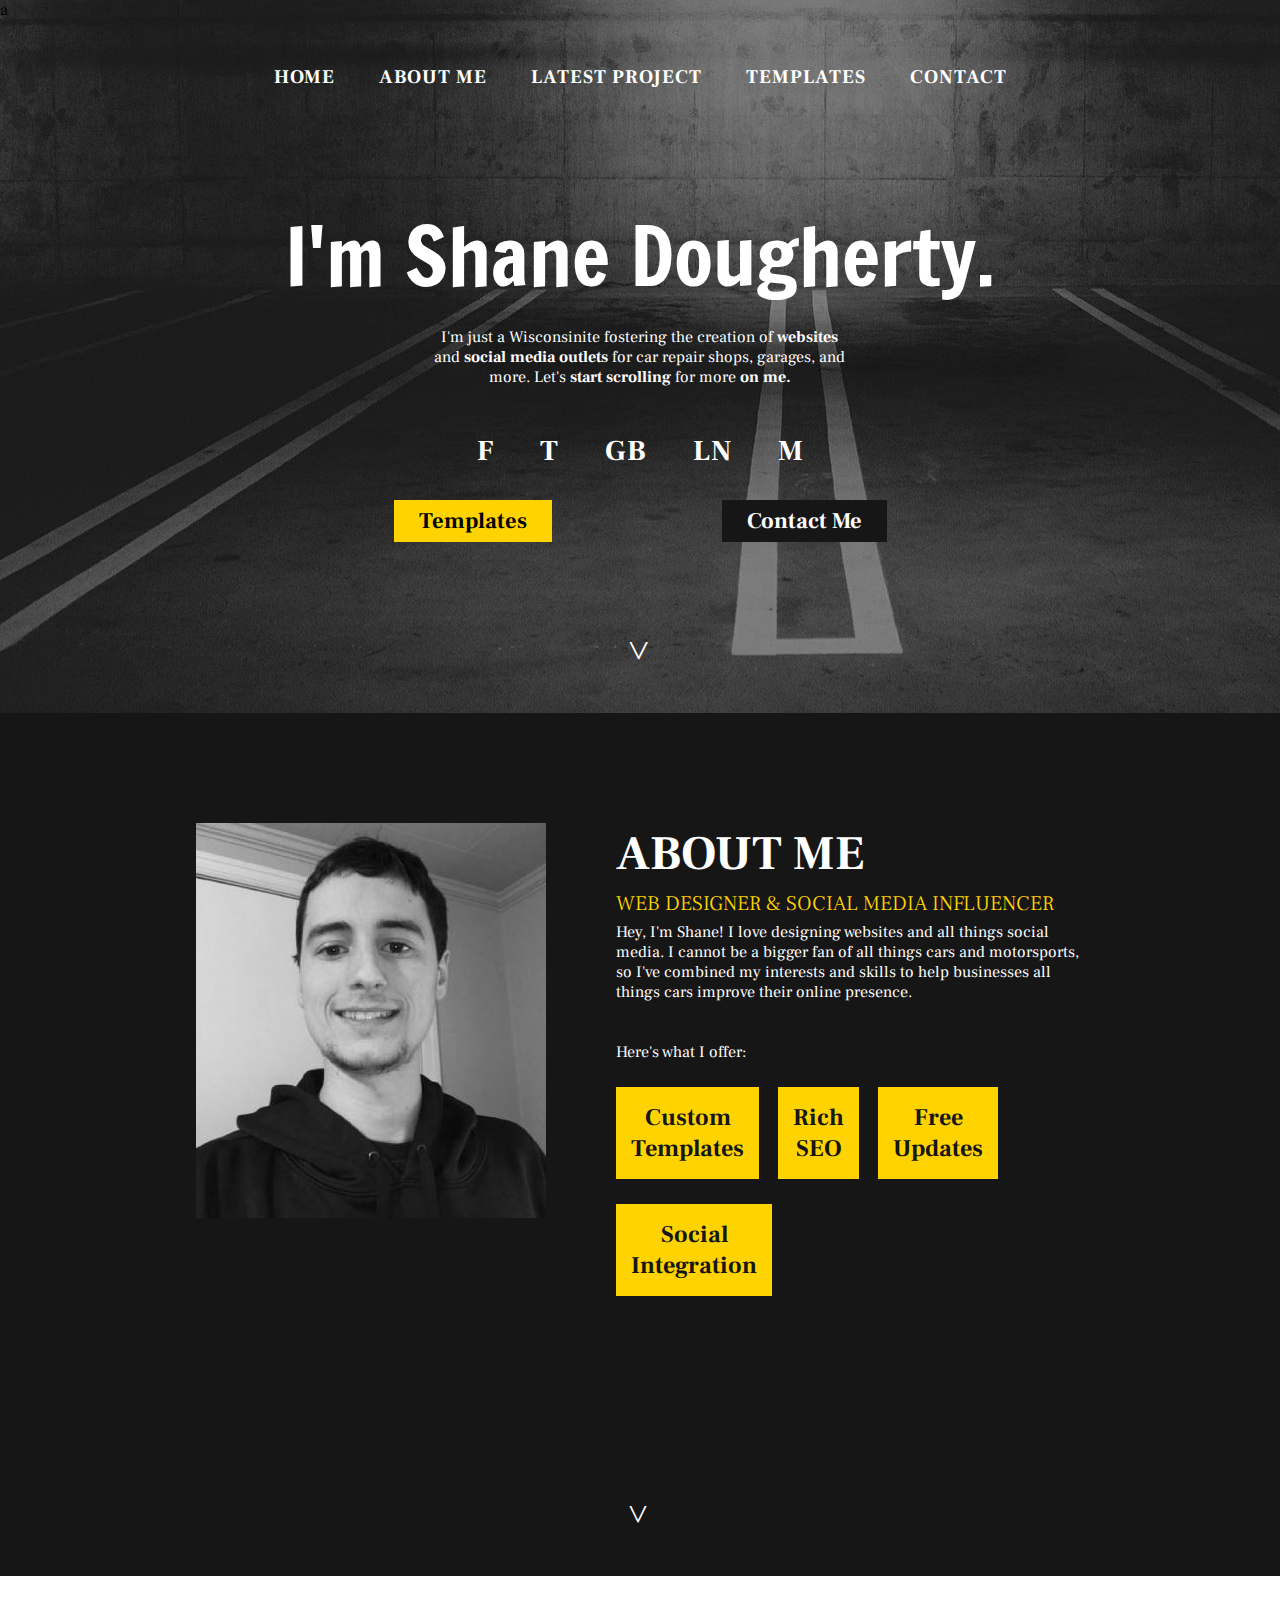
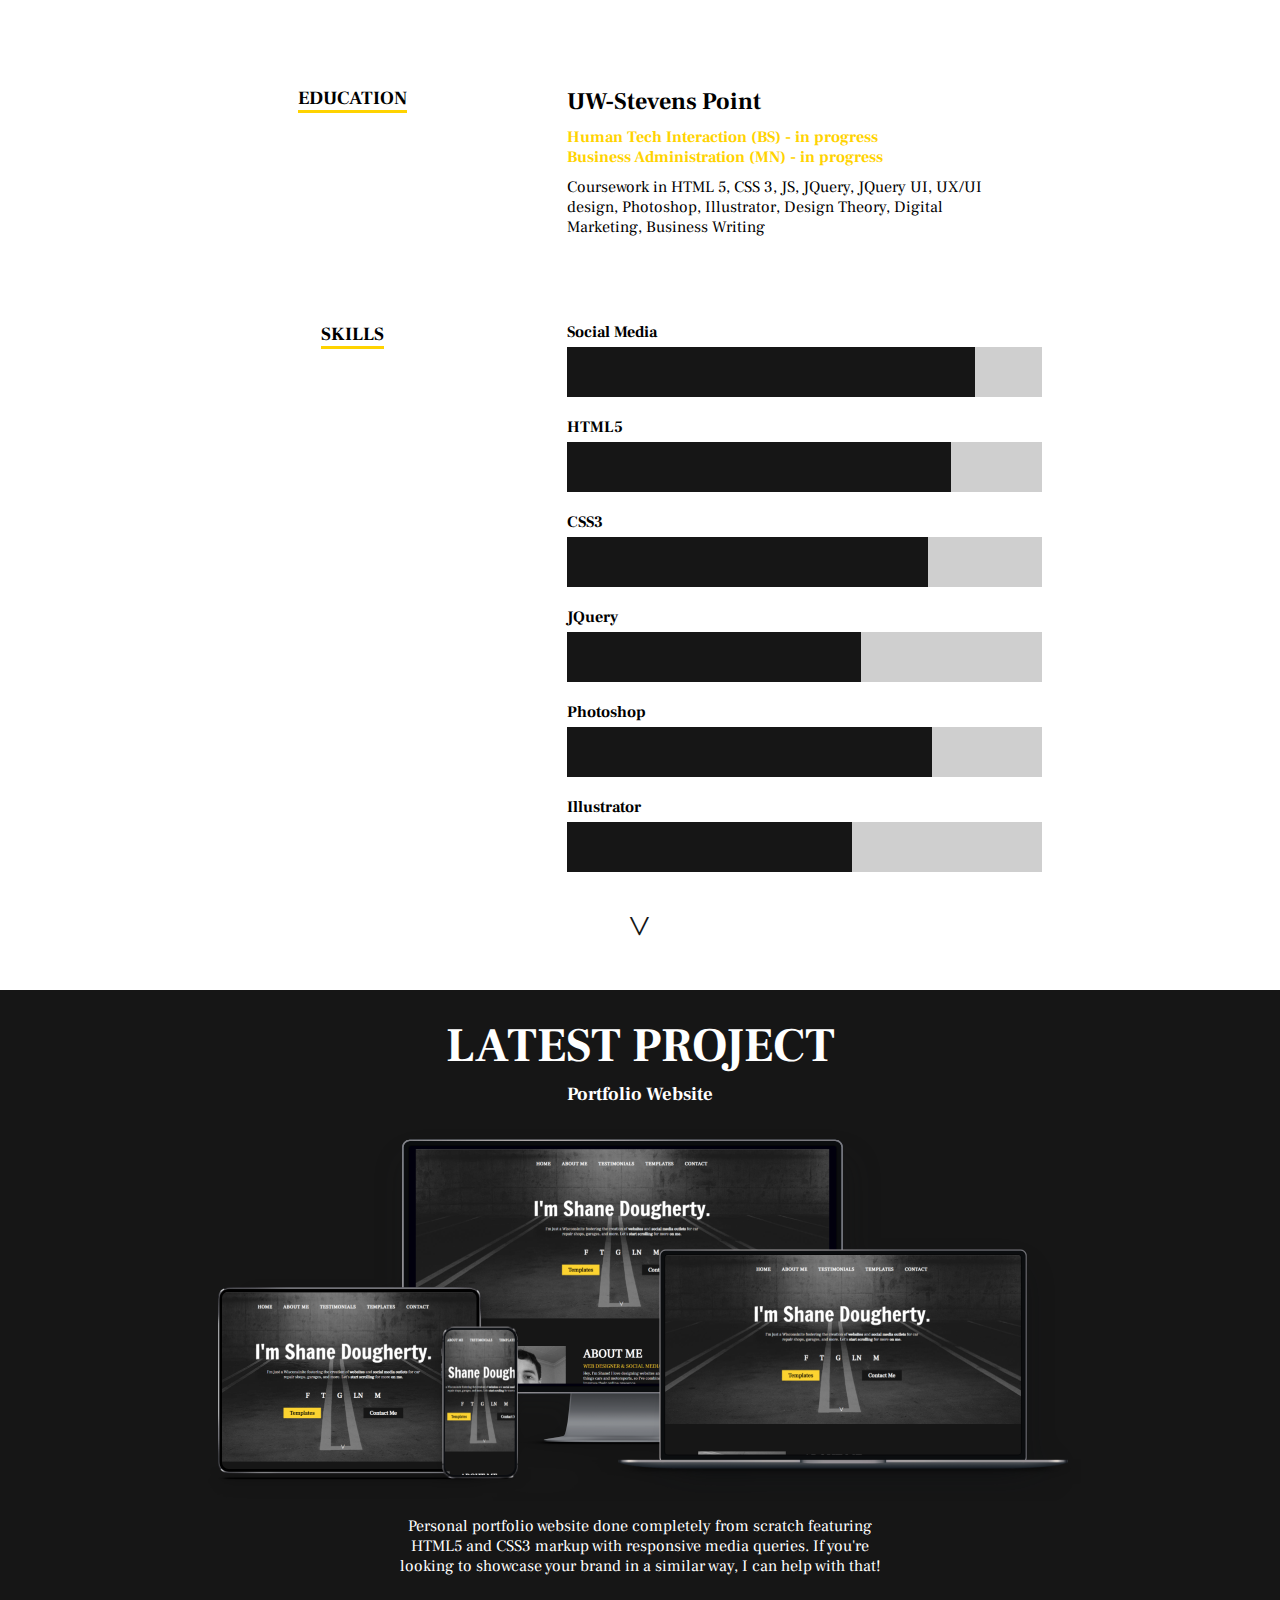
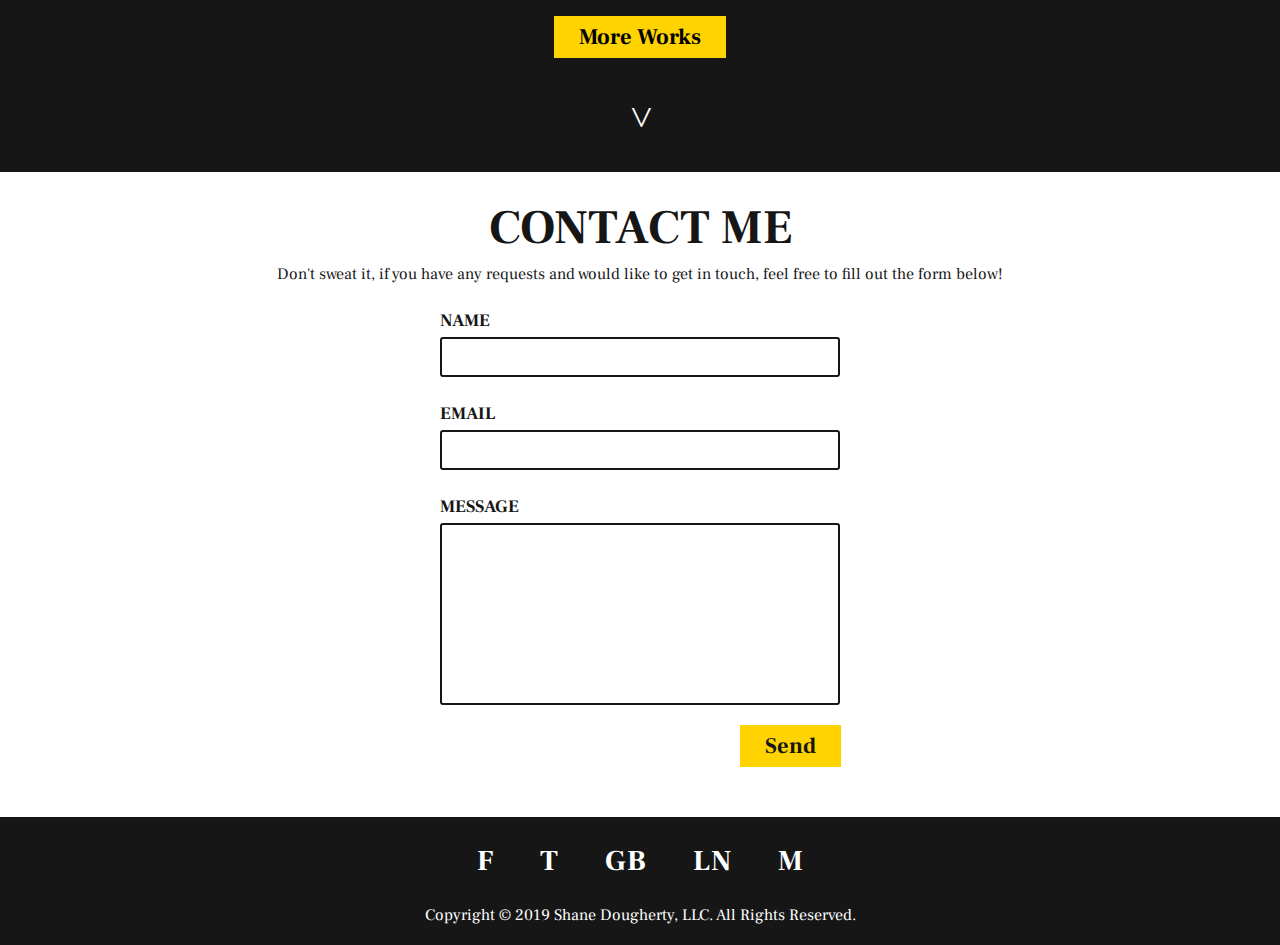
==== index.html @ f2b673b5 "Add files via upload" ====
<!DOCTYPE html>
<html lang="en-US">
<head>
    <meta charset="utf-8">
    <title>Shane Dougherty, LLC.</title>
    <meta name="viewport" content="width=device-width, initial-scale=1.0">
    <link rel="stylesheet" type="text/css" href="main.css" media="screen">
    <link href="https://fonts.googleapis.com/css?family=Francois+One" rel="stylesheet">
    <link href="https://fonts.googleapis.com/css?family=Frank+Ruhl+Libre" rel="stylesheet">
    <link rel="stylesheet" href="https://cdnjs.cloudflare.com/ajax/libs/font-awesome/4.7.0/css/font-awesome.min.css">
</head>
<body>
    <div class="container">
        <header>
            <nav id="topnav">
                <div class="aactive" class="active">a</a></div>
                <ul id="myLinks">
                    <li><a href="index.html">home</a></li>
                    <li><a href="#me">About Me</a></li>
                    <li><a href="#latest">Latest Project</a></li>
                    <li><a href="photos.html">Templates</a></li>
                    <li><a href="#contactus">Contact</a></li>
                </ul>
                <a href="javascript:void(0);" class="icon" onclick="myFunction()">
                    <i class="fa fa-bars"></i>
                </a>
            </nav>
            <h1>I'm Shane Dougherty.</h1>
            <div class="cta-p">
                <p>I'm just a Wisconsinite fostering the creation of <strong>websites</strong> and <strong>social media outlets</strong> for car repair shops, garages, and more. Let's <strong>start scrolling</strong> for more <strong><a href="#me">on me.</a></strong></p>
            </div>
            <nav>
                <ul class="social">
                    <li><a href="https://twitter.com/DoughertyShane">F</a></li>
                    <li><a href="https://twitter.com/DoughertyShane">T</a></li>
                    <li><a href="https://www.google.com/search?ludocid=14154143131033326486&hl=en&q=Shane%20Dougherty%2C%20LLC.%201816%20COLLEGE%20AVE%20STEVENS%20POINT%2C%20WI%2054481&_ga=2.23601074.96185321.1553140767-418329148.1553140767#fpstate=lie">Gb</a></li>
                    <li><a href="https://www.linkedin.com/in/shane-dougherty-645080124/?trk=hp-identity-name">ln</a></li>
                    <li><a href="https://medium.com/web-designer-weekly">M</a></li>
                </ul>
            </nav>
            <div class="wrapper1">
                <button class="hdbtn worksb" onclick="window.location.href = '#contactus';">Templates</button>
                <button class="hdbtn contactb" onclick="window.location.href = '#contactus';">Contact Me</button>
            </div>
            <br />
            <div class="wrapper2">
                <!--nav arrow-->
                <a href="#me"><img src="arrow.svg" width="80%" /></a>
            </div>
        </header>
        <section id="me">
            <button onclick="topFunction()" id="myBtn" title="Go to top">
                <img src="arrowUp.svg" width="80%" alt="Up arrow"/>
                <img src="arrowUp-hover.svg" width="80%" alt="Up arrow"/>
            </button>
            <article class="aboutme">
                <div id="myimg">
                    <img src="me.jpg" alt="Picture of Shane"/>
                </div>
                <div class="abwrapper">
                    <h1>About Me</h1>
                    <h3>Web Designer & Social Media Influencer</h3>
                    <p>Hey, I'm Shane! I love designing websites and all things social media. I cannot 
                            be a bigger fan of all things cars and motorsports, so I've combined my interests
                            and skills to help businesses all things cars improve their online presence.</p>
                    <br />
                    <br />
                    <p>Here's what I offer:</p>
                    <div class="serviceswrapper">
                        <div class="services">
                            <h2>Custom <br /> Templates</h2>
                            <div class="servinfo">
                                <p>Choose a provided template for your brand or ask for a custom one!(additional fee)</p>
                            </div>
                        </div>
                        <div class="services">
                            <h2>Rich <br /> SEO</h2>
                            <div class="servinfo">
                                <p>Powerful search engine ready websites to increase your brand's presence on Google</p>
                            </div>
                        </div>
                        <div class="services">
                            <h2>Free <br /> Updates</h2>
                            <div class="servinfo">
                                    <p>Ever need the website updated? No problem! I do free content edits and layout changes</p>
                            </div>
                        </div>
                        <div class="services">
                            <h2 class="last">Social <br /> Integration</h2>
                            <div class="servinfo">
                                    <p class="last">Integrate social media platforms  to streamline customer connection and lead correspondance</p>
                            </div>
                        </div>
                    </div>
                </div>
            </article>
            <div class="wrapper2">
                <!--nav arrow-->
                <a href="#me-info"><img src="arrow.svg" width="75%" alt="down arrow" /></a>
            </div>
        </section>
        <section id="me-info">
            <article class="education">
                <div class="titlewrapperedu">
                    <h3>Education</h3>
                </div>
                <div class="eduwrapper">
                    <h2>UW-Stevens Point</h2>
                    <div class="yelltxt">
                        <p>Human Tech Interaction (BS) - in progress</p>
                        <p>Business Administration (MN) - in progress</p>
                    </div>
                    <p id="edup">Coursework in HTML 5, CSS 3, JS, JQuery, JQuery UI, UX/UI design, Photoshop, Illustrator, Design Theory, Digital Marketing, Business Writing</p>
                </div>
            </article>
            <article class="skills">
                <div class="titlewrapper">
                    <h3>Skills</h3>
                </div>
                <div class="eduwrapper socialwrapper">
                    <p>Social Media</p>
                    <div class="skillscontainer">
                        <div class="skills socialtabs"></div>
                    </div>
                    <p>HTML5</p>
                    <div class="skillscontainer">
                        <div class="skills html"></div>
                    </div>
                    <p>CSS3</p>
                    <div class="skillscontainer">
                        <div class="skills css"></div>
                    </div>
                    <p>JQuery</p>
                    <div class="skillscontainer">
                        <div class="skills jquery"></div>
                    </div>
                    <p>Photoshop</p>
                    <div class="skillscontainer">
                        <div class="skills ps"></div>
                    </div>
                    <p>Illustrator</p>
                    <div class="skillscontainer">
                        <div class="skills ill"></div>
                    </div>
                </div>
            </article>
            <div class="wrapper2">
                <!--nav arrow-->
                <a href="#latest" id="white"><img src="arrow2.svg" width="85%" /></a>
            </div>
        </section>
        <section id="latest">
            <article>
                <h1>Latest Project</h1>
                <h3>Portfolio Website</h3>
                <img src="site.PNG" alt="screen views of portfolio website" />
                <div class="imgdesc">
                    <p>Personal portfolio website done completely from scratch featuring HTML5 and CSS3 markup with responsive media queries. If you're looking to showcase your brand in a similar way, I can help with that! </p>
                </div>
                <button class="hdbtn worksb" onclick="window.location.href = '#contactus';">More Works</button>
            </article>
            <div class="wrapper3">
                    <!--nav arrow-->
                    <a href="#contactus" id="white"><img src="arrow.svg" width="95%" /></a>
            </div>
        </section>
        <section id="contactus">
            <h1>Contact Me</h1>
            <p>Don't sweat it, if you have any requests and would like to get in touch, feel free to fill out the form below!</p>
        
            <div class="theform">
                <form action="POST" id="formsd" data-netlify="true">
                    <div class="formsection">
                        <label for="name">Name</label>
                        <input type="text" name="name" id="name" required />
                    </div>
                    <br />
                    <div class="formsection">
                        <label for="email">Email</label>
                        <input type="email" name="email" id="email" autocapitalize="none" required />
                    </div>
                    <br />
                    <div class="formsection">
                        <label for="message">Message</label>
                        <textarea name="message" id="message" rows="10"></textarea>
                    </div>
                    <br />
                    <button type="submit" name="submit" value="submit" class="worksb submit">Send</button> 
                </form>
            </div> 
        </section>
        <footer>
            <nav>
                 <ul class="social">
                    <li><a href="https://twitter.com/DoughertyShane">F</a></li>
                    <li><a href="https://twitter.com/DoughertyShane">T</a></li>
                    <li><a href="https://www.google.com/search?ludocid=14154143131033326486&hl=en&q=Shane%20Dougherty%2C%20LLC.%201816%20COLLEGE%20AVE%20STEVENS%20POINT%2C%20WI%2054481&_ga=2.23601074.96185321.1553140767-418329148.1553140767#fpstate=lie">Gb</a></li>
                    <li><a href="https://www.linkedin.com/in/shane-dougherty-645080124/?trk=hp-identity-name">ln</a></li>
                    <li><a href="https://medium.com/web-designer-weekly">M</a></li>
                </ul>
            </nav>
            <p>Copyright © 2019 Shane Dougherty, LLC. All Rights Reserved.</p>
        </footer>
    </div>
    <script>
            //navbar implementation
            function myFunction() {
                var x = document.getElementById("myLinks");
                if (x.style.display === "block") {
                    x.style.display = "none";
                } else {
                    x.style.display = "block";
                }
            }
            // When the user scrolls down 20px from the top of the document, show the button
            window.onscroll = function() {scrollFunction()};
            
            function scrollFunction() {
              if (document.body.scrollTop > 200 || document.documentElement.scrollTop > 200) {
                document.getElementById("myBtn").style.display = "block";
              } else {
                document.getElementById("myBtn").style.display = "none";
              }
            }
            
            // When the user clicks on the button, scroll to the top of the document
            function topFunction() {
              document.body.scrollTop = 0;
              document.documentElement.scrollTop = 0;
            }
            </script>
</body>
---- main.css ----
* {
    margin: 0;
    padding: 0;
    font-family: 'Frank Ruhl Libre', serif;
    box-sizing: border-box;
}
header {
    background-image: url("parking-deck-1.jpg");
    background-repeat: no-repeat;
    background-position: 20% 68%; 
    overflow: hidden;
    width: 100%;
}
header nav {
    position: relative;
    overflow: hidden;
}
header nav ul {
    text-align: center;
    padding-top: 25px;
}
.icon {
    display: none;
}
nav ul li{
    list-style-type: none;
    display: inline-block;
    padding: 20px;
}
nav li a {
    text-decoration: none;
    font-weight: bold;
    text-transform: uppercase;
    color: white;
    font-size: 1.2em;
    letter-spacing: 1px;
}
nav li a:hover {
    color: #ffd300;
}
header h1 {
    font-family: 'Francois One', sans-serif;
    color: white;
    font-size: 5em;
    text-align: center;
    margin-top: 90px;
    font-weight: lighter;
}
header p {
    color: white;
    font-size: 1em;
    text-align: center;
    margin-top: 15px;
}
.cta-p {
    width: 33%;
    margin: 0 auto;
    padding-bottom: 20px;
}
.cta-p a {
    text-decoration: none;
    color: white;
}
.social {
    font-size: 1.5em;
    padding: 5px 0;
}
.wrapper1 {
    display: flex;
    justify-content: center;
    padding-top: 5px;
    padding-bottom: 80px;
}
.hdbtn {
    color: white;
    font-size: 1.4em;
    font-weight: bold;
    border: none;
    padding: 7px 25px;
    margin: 0 85px;
}
.worksb {
    color: black;
    background-color: #ffd300;
}
.worksb:hover {
    color: #ffd300;
    background-color: transparent;
    outline: 2px #ffd300 solid;
    outline-offset: -2px;
    cursor: pointer;
}
#myBtn {
    display: none;
    position: fixed;
    bottom: 20px;
    right: 30px;
    z-index: 99;
    border: none;
    background-color: #ffd300;
    color: #161616;
    cursor: pointer;
    width: 40px;
    height: 40px;
    border-radius: 50%;
  }
  #myBtn img:last-child{display:none}
  
#myBtn:hover {
    background-color: transparent;
    border: 2px solid #ffd300;
    cursor: pointer;
}
#myBtn:hover img:first-child{display:none}
#myBtn:hover img:last-child{display:inline-block}

.contactb {
    color: white;
    background-color: #161616;
}
.contactb:hover {
    color: white;
    background-color: transparent;
    outline: 2px white solid;
    outline-offset: -2px;
    cursor: pointer;
}
.wrapper2 {
    display: flex;
    justify-content: center;
    padding-bottom: 40px;
}

#me {
    background-color: #161616;
}
.aboutme {
    color: white; 
    display: flex;
    justify-content: center;
    align-items: flex-start; 
    padding-top: 110px;
}
#myimg img {
    max-width: 100%;
}
.abwrapper {
    display: flex;
    flex-direction: column;
    align-items: left;
    justify-content: center;
    width: 42%;
    padding-bottom: 210px;
    padding-left: 70px;
}
.aboutme h1 {
    font-size: 3em;
    text-transform: uppercase;
}
.aboutme h3 {
    text-transform: uppercase;
    font-weight: lighter;
    color: #ffd300;
    font-size: 1.3em;
    padding: 5px 0;
}

.services {
    display: inline-block;
    position: relative;
    min-width: 20%;
}

.servinfo {
    color: #161616;
    background-color: white;
    padding: 15px;
    margin-top: 25px;
    margin-right: 10px;
    display: none;
    position: absolute;
    z-index: 1;
    top: 100px;
    text-align: center;
}
.services h2 {
    color: #161616;
    background-color: #ffd300;
    padding: 15px;
    min-width: 25%;
    margin-top: 25px;
    margin-right: 15px;
    text-align: center;
    cursor: pointer;
}
.services:hover .servinfo {
    display: block;
  }
.last {
    margin-right: 0;
}
.yelltxt {
    color: #ffd300;
}
.education h3, .skills h3 {
    border-bottom: 3px solid #ffd300;
    text-transform: uppercase;
}
.education, .skills {
    display: flex;
    justify-content: center;
    align-items: flex-start;
    font-weight: bold;
}
.titlewrapperedu {
    padding-top: 110px;
}
.titlewrapper {
    padding-top: 60px;
}
.eduwrapper {
    display: flex;
    flex-direction: column;
    align-items: left;
    width: 45%;
    padding-top: 110px;
    padding-left: 160px;
}
.socialwrapper {
    padding-top: 60px;
    padding-left: 183px;
}
.socialwrapper p {
    padding-bottom: 5px;
}
#edup {
    font-weight: lighter;
}
.eduwrapper h2, .yelltxt {
    padding-bottom: 10px;
}

.skillscontainer {
    width: 475px;
    background-color: #cfcfcf;
    border-bottom: 20px solid white;
  }

.skills {
    padding: 25px 0;
}
.socialtabs {width: 86%; background-color: #161616;}
.html {width: 81%; background-color: #161616;}
.css {width: 76%; background-color: #161616;}
.jquery {width: 62%; background-color: #161616;}
.ps {width: 77%; background-color: #161616;}
.ill {width: 60%; background-color: #161616;}

#latest {
    background-color: #161616;
    color: white;
    text-align: center;
}
#latest h1 {
    font-size: 3em;
    font-weight: bold;
    text-transform: uppercase;
    color: white;
    padding: 25px 25px 5px 25px;
}
#latest h3 {
    padding: 0px 25px 5px 25px;
}
#latest img {
    padding: 10px 25px;
    max-width: 100%;
}
.imgdesc {
    padding-bottom: 40px;
    width: 40%;
    margin: 0 auto;
}
#latest button {
    margin-bottom: 40px;
}
.wrapper3 {
    display: flex;
    justify-content: center;
    padding-bottom: 20px;
}

/*
#testimonials {
    background-color: #161616;
}
#testimonials h1 {
    font-size: 3em;
    font-weight: bold;
    text-transform: uppercase;
    color: white;
    text-align: center;
    padding: 25px;
}
.testbox {
    background-color: #ffd300;
    width: 25%;
    margin: 0 45px;
    text-align: center;
    padding: 20px;
}
.testbox img {
    display: inline-block;
}
.testcontainer {
    display: flex;
    flex-direction: row;
    justify-content: center;
    padding-bottom: 40px;
}
*/

#contactus {
    background-color: white;
    color: #161616;
    text-align: center;
}
#contactus h1 {
    font-size: 3em;
    font-weight: bold;
    text-transform: uppercase;
    padding: 25px 0 5px 0;
}
.theform {
    padding-top: 20px;
    display: flex;
    justify-content: center;
}
.formsection {
    text-align: left;
}
label {
    font-weight: bold;
    text-transform: uppercase;
    font-size: 1.1em;
    display: block;
    padding: 5px 0;
}
input {
    height: 40px;
}
input, textarea {
    border: 2px solid #161616;
    border-radius: 3px;
    padding: 4px;
    width: 400px;
}
*:focus {outline:none !important}
textarea {
    resize: none;
}
.submit {
    margin: -5px 0 50px 300px;
    color: #161616;
    font-size: 1.4em;
    font-weight: bold;
    border: none;
    padding: 7px 25px;
}

footer {
    color: white;
    background-color: #161616;
    text-align: center;
}
footer p {
    padding-bottom: 20px;
}
@media only screen and (max-width: 1200px) { 
    .cta-p {
        width: 50%;
    }
    .skillscontainer {
        width: 350px;
    }
}
@media only screen and (max-width: 900px) {
    .education, .skills {
        flex-direction: column;
        align-items: center;
    }
    .titlewrapperedu, .titlewrapper {
        text-align: center;
    }
    .skillscontainer {
        width: 70%;
    }
    .socialwrapper {
        padding-left: 0px;

    }
    .eduwrapper {
        padding: 50px 0 0 0;
        width: 85%;
        margin: 0 auto;
        align-items: center;
        text-align: center;
    }
    #contactus p {
        width: 60%;
        margin: 0 auto;
    }
   #imgdesc {
        width: 100%;
        margin: 0 auto;
    }
}
@media only screen and (max-width: 800px) { 
    .aboutme {
        flex-direction: column;
        align-items: center;
    }
    .aboutme h1 {
        padding-top: 15px;
    }
    .abwrapper {
        width: 100%;
        align-items: center;
        text-align: center;
        padding: 0 5% 50px 5%;
    }
    .serviceswrapper {
        width: 100%;
        display: flex;
        flex-direction: column;
    }
    .servinfo {
        display: block;
        top: 92px;
        margin-right: 0px;
        width: 100%;
    }
    .services {
        padding-bottom: 70px;
    }
    .services h2 {
        margin-right: 0px;
    }
    .cta-p {
        width: 75%;
    }
}
@media only screen and (max-width: 600px) { 
    .hdbtn {
        padding: 7px 25px;
        margin: 0 50px;
    }
    .skillscontainer {
        width: 90%;
    }
    #contactus p {
        width: 80%;
    }
    .imgdesc {
        width: 85%;
    }
}
@media only screen and (max-width: 420px) { 
    header h1 {
        font-size: 4em;
        margin-top: 20px;
    }
    header p {
        font-size: .8em;
    }
    .social li{
        padding: 20px 15px;
    }
    #topnav {
        padding-bottom: 5px;
    }
    #topnav ul {
        display: none;
    }
    .aactive {
        padding-bottom: 10px;
    }
    #myLinks a {
        color: #161616;
        width: 100%;
    }
    #myLinks li:active {
        background-color: #ffd300;
    }
    #myLinks li {
        color: #161616;
        list-style-type: none;
        display: block;                                                              
        padding: 15px;
        text-align: left;
        background-color: white;
        font-size: 1em;
    }
    #topnav a.icon {
        background: transparent;
        color: white;
        display: block;
        position: absolute;
        right: 15px;
        font-size: 19px;
        top: 16px;
      }
      .active {
        text-decoration: none;
        color: transparent;
      }
    .hdbtn {
        padding: 7px 25px;
        margin: 0 30px;
    }
    .submit {
        margin-left: 200px; 
    }

    input, textarea {
        width: 300px;
    }
    footer p {
        font-size: .8em;
    }
}
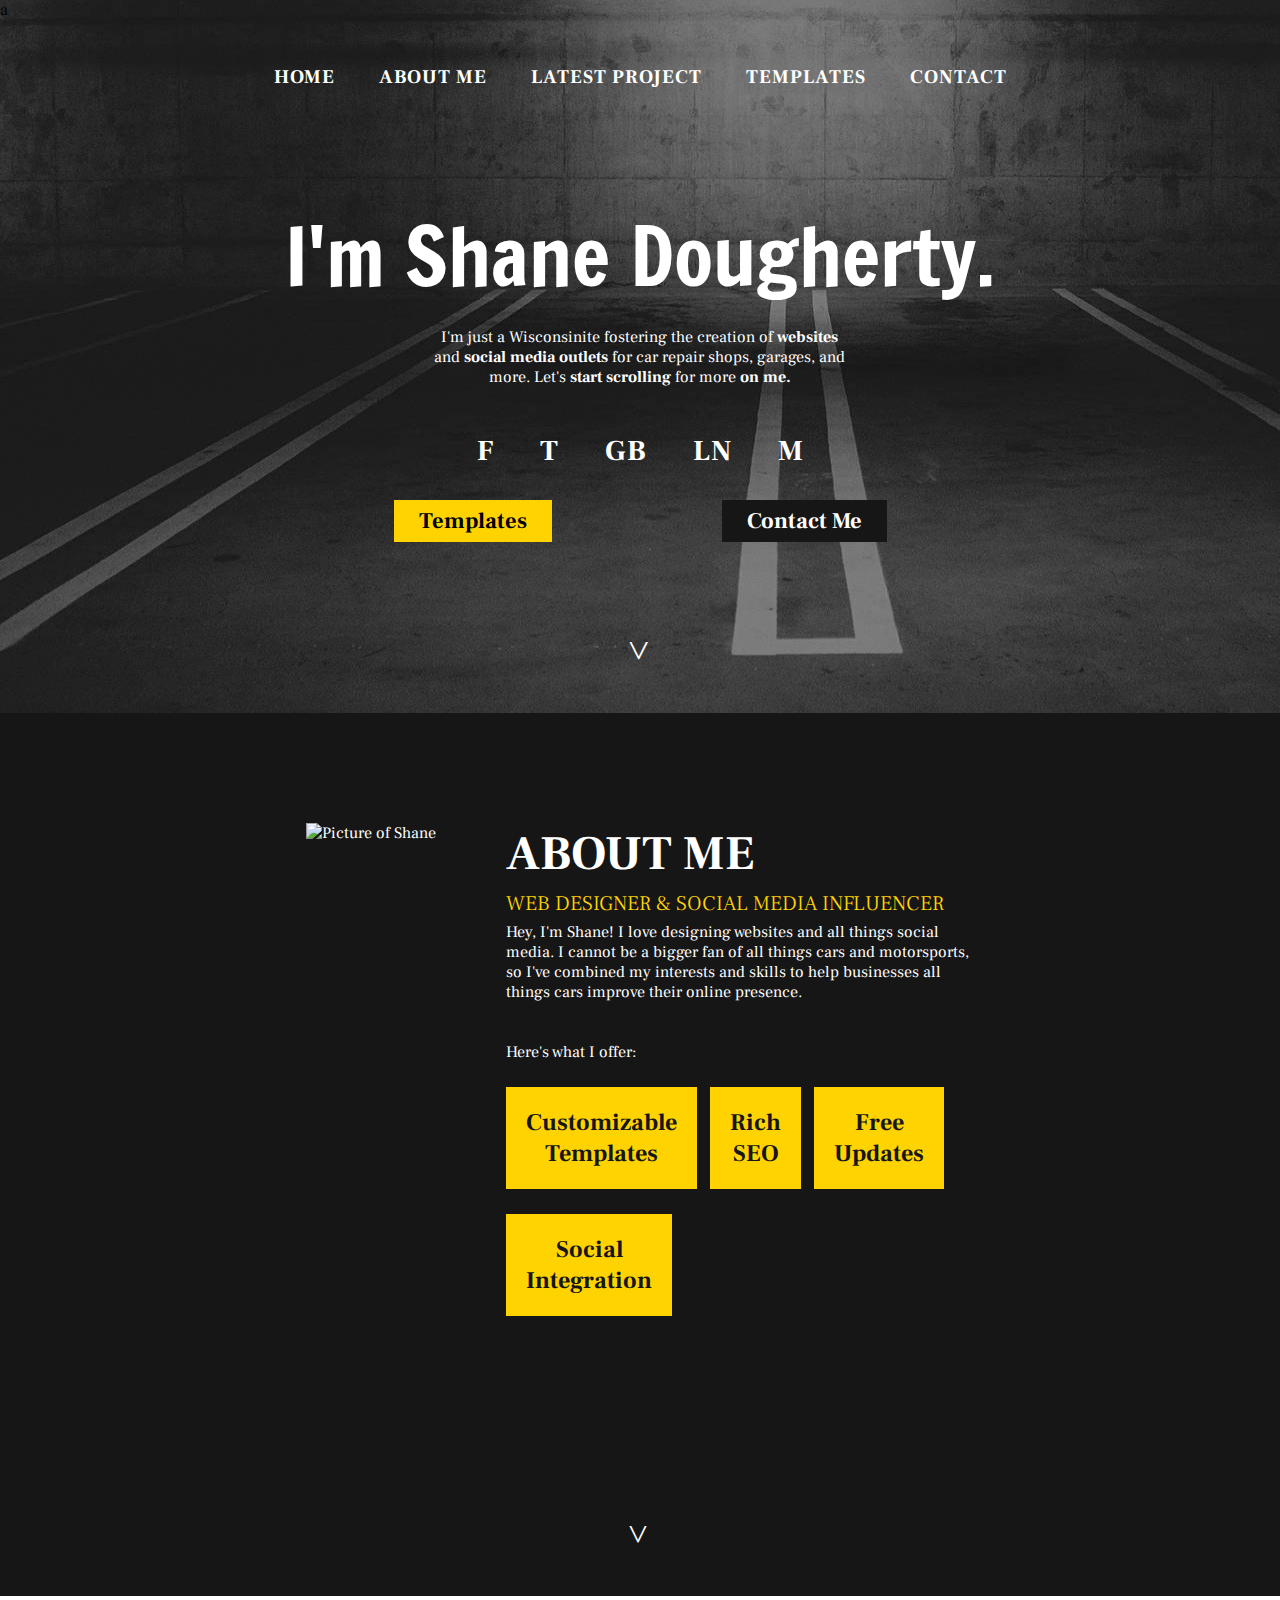
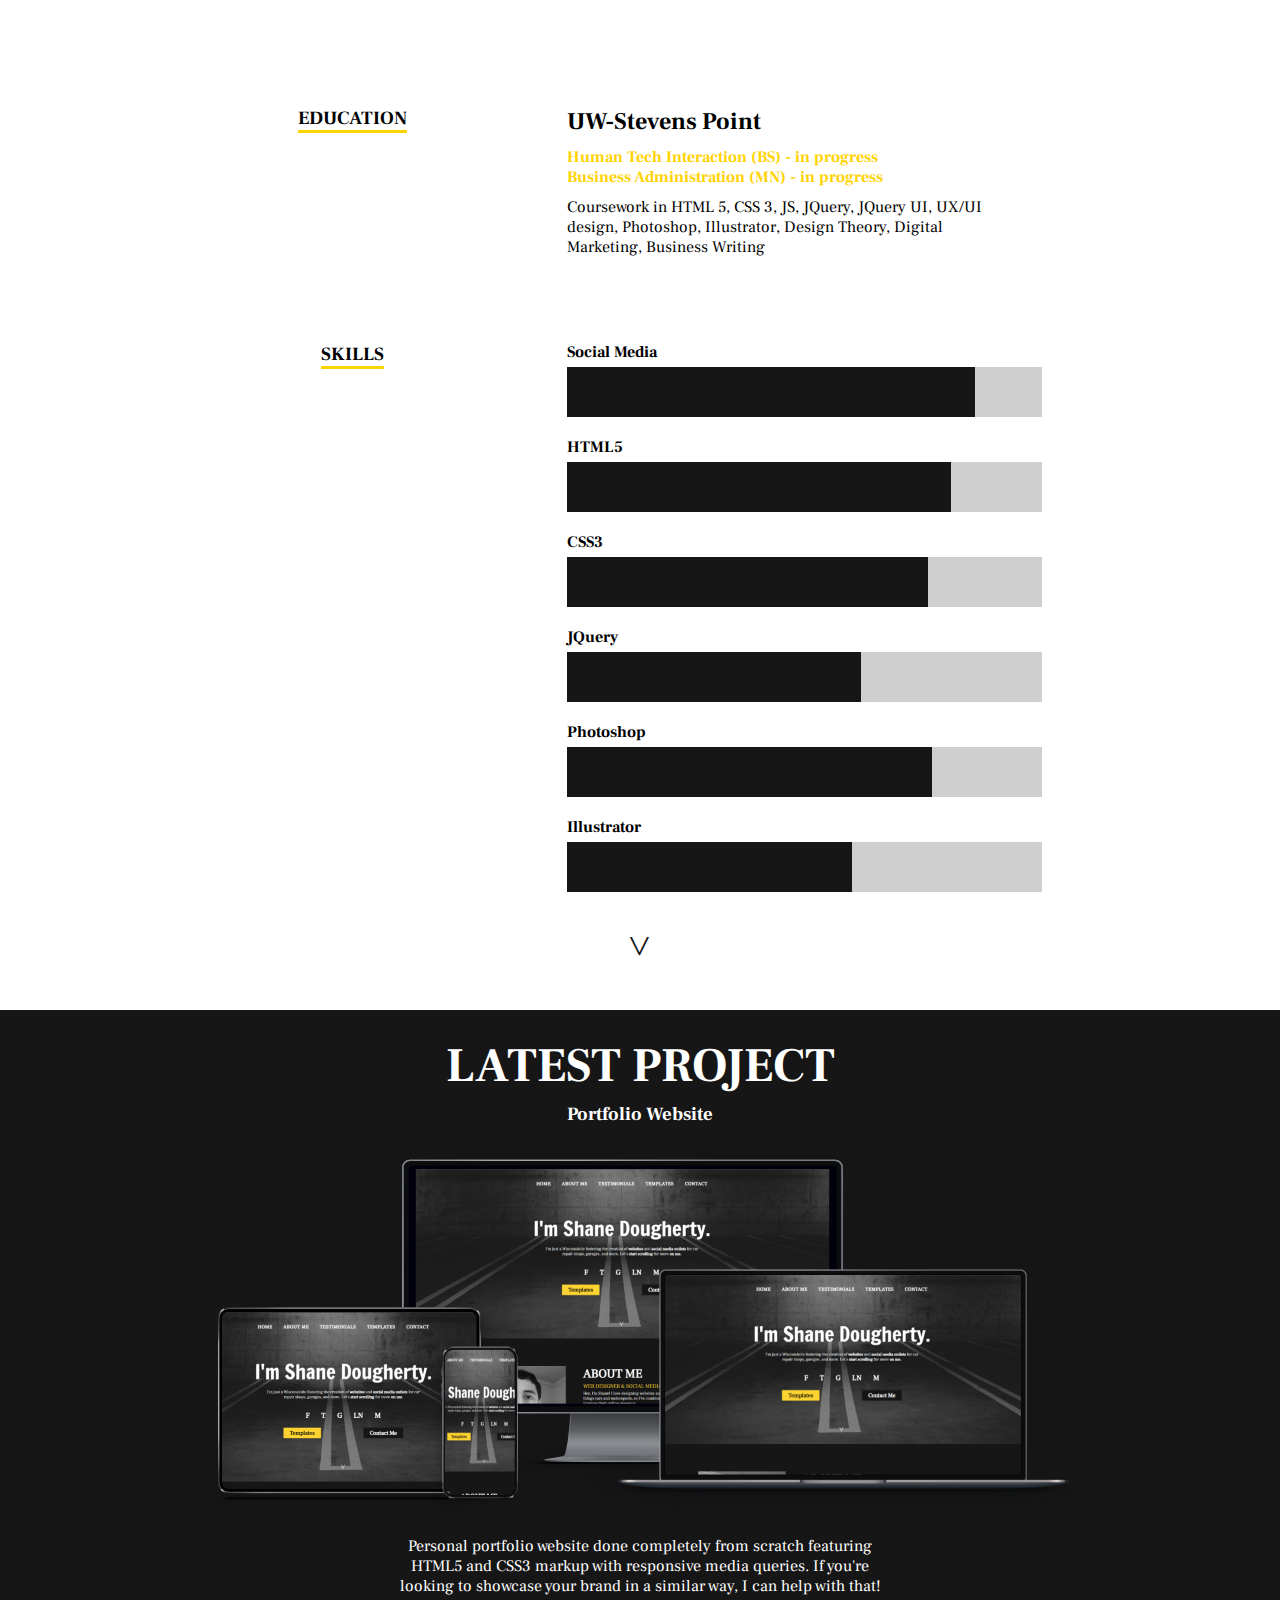
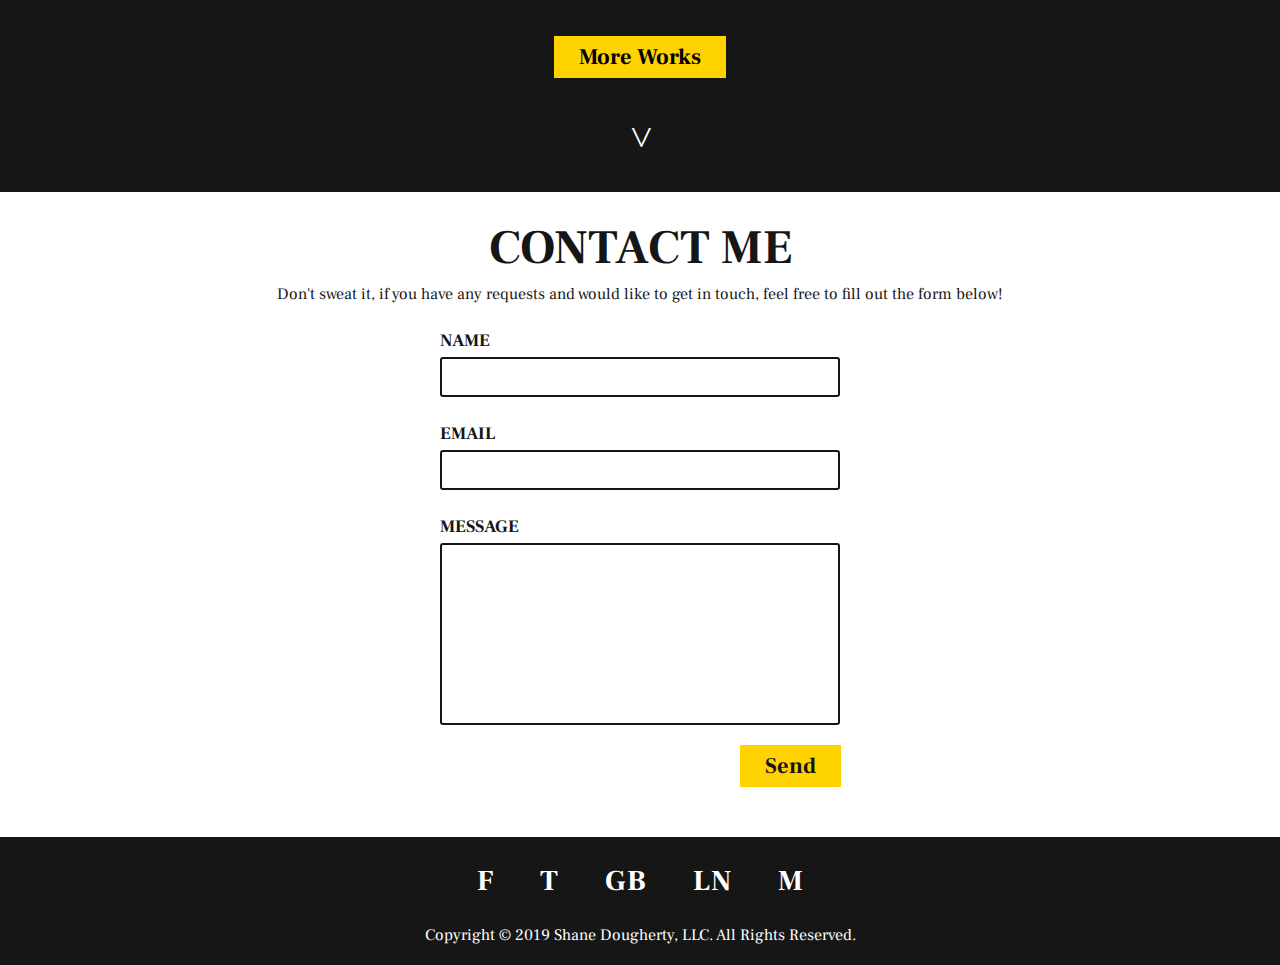
==== commit 806c77fd: "Add files via upload" ====
--- a/index.html
+++ b/index.html
@@ -55,7 +55,7 @@
             </button>
             <article class="aboutme">
                 <div id="myimg">
-                    <img src="me.jpg" alt="Picture of Shane"/>
+                    <img src="me2.png" alt="Picture of Shane"/>
                 </div>
                 <div class="abwrapper">
                     <h1>About Me</h1>
@@ -68,27 +68,27 @@
                     <p>Here's what I offer:</p>
                     <div class="serviceswrapper">
                         <div class="services">
-                            <h2>Custom <br /> Templates</h2>
-                            <div class="servinfo">
-                                <p>Choose a provided template for your brand or ask for a custom one!(additional fee)</p>
+                            <h2>Customizable <br /> Templates</h2>
+                            <div class="servinfo">
+                                <p>Choose one of my provided templates for your brand or ask for custom changes! (additional fee).</p>
                             </div>
                         </div>
                         <div class="services">
                             <h2>Rich <br /> SEO</h2>
                             <div class="servinfo">
-                                <p>Powerful search engine ready websites to increase your brand's presence on Google</p>
+                                <p>Powerful search engine optimized websites that increase your brand's presence on Google.</p>
                             </div>
                         </div>
                         <div class="services">
                             <h2>Free <br /> Updates</h2>
                             <div class="servinfo">
-                                    <p>Ever need the website updated? No problem! I do free content edits and layout changes</p>
+                                    <p>Ever need the website updated? No problem! I do free content edits! (Additions & layout changes have added fee).</p>
                             </div>
                         </div>
                         <div class="services">
                             <h2 class="last">Social <br /> Integration</h2>
                             <div class="servinfo">
-                                    <p class="last">Integrate social media platforms  to streamline customer connection and lead correspondance</p>
+                                    <p class="last">Integrattion of social media platforms into your website to streamline customer connection.</p>
                             </div>
                         </div>
                     </div>
--- a/main.css
+++ b/main.css
@@ -164,32 +164,30 @@
     font-size: 1.3em;
     padding: 5px 0;
 }
-
 .services {
-    display: inline-block;
-    position: relative;
-    min-width: 20%;
+position: relative;
+display: inline-block;
+min-width: 20%;
 }
 
 .servinfo {
     color: #161616;
     background-color: white;
     padding: 15px;
-    margin-top: 25px;
-    margin-right: 10px;
+    position: absolute;
     display: none;
-    position: absolute;
+    margin-top: 2px;
+    margin-right: 9px;
     z-index: 1;
-    top: 100px;
     text-align: center;
 }
 .services h2 {
     color: #161616;
     background-color: #ffd300;
-    padding: 15px;
-    min-width: 25%;
+    padding: 20px;
+    min-width: 20%;
     margin-top: 25px;
-    margin-right: 15px;
+    margin-right: 9px;
     text-align: center;
     cursor: pointer;
 }
@@ -435,14 +433,14 @@
     }
     .servinfo {
         display: block;
-        top: 92px;
-        margin-right: 0px;
+        top: 125px;
         width: 100%;
     }
     .services {
-        padding-bottom: 70px;
+        padding-bottom: 65px;
     }
     .services h2 {
+        padding: 20px;
         margin-right: 0px;
     }
     .cta-p {
@@ -480,6 +478,9 @@
     }
     #topnav ul {
         display: none;
+    }
+    .cta-p {
+        font-size: 1.25em;
     }
     .aactive {
         padding-bottom: 10px;
@@ -515,7 +516,14 @@
       }
     .hdbtn {
         padding: 7px 25px;
-        margin: 0 30px;
+        margin: 0 20px;
+    }
+    .serviceswrapper {
+        width: 100%;
+        flex-direction: column;
+    }
+    .services {
+        margin-bottom: 35px;
     }
     .submit {
         margin-left: 200px; 
